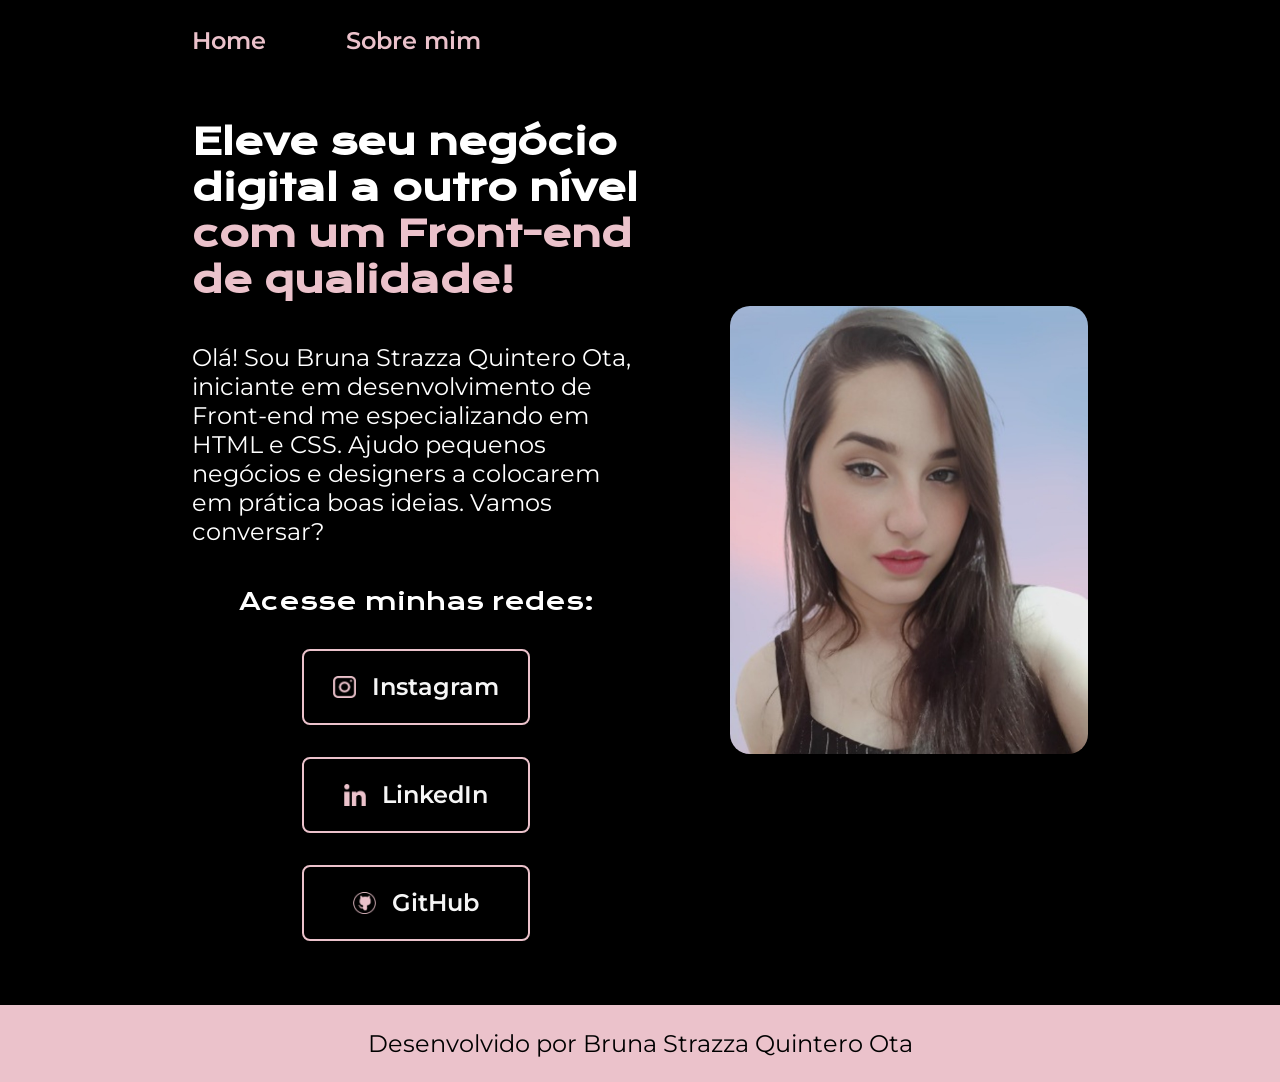
==== index.html @ 72a484f0 "Add files via upload" ====
<!DOCTYPE html>
<html lang="pt-br">
<head>
    <meta charset="UTF-8">
    <meta name="viewport" content="width=device-width, initial-scale=1.0">
    <title>Portfolio</title>
    <link rel="stylesheet" href="./styles/style.css">
</head>
<body>
    <header class="cabecalho">
        <nav class="cabecalho__menu">
            <a class="cabecalho__menu__link" href="index.html">Home</a>
            <a class="cabecalho__menu__link" href="about.html">Sobre mim</a>
        </nav>
    </header>
    <main class="apresentacao">
        <section class="apresentacao__conteudo">
            <h1 class="apresentacao__conteudo__titulo">Eleve seu negócio digital a outro nível <strong class="titulo-destaque">com um Front-end de qualidade!</strong></h1>
            <p class="apresentacao__conteudo__texto">Olá! Sou Bruna Strazza Quintero Ota, iniciante em desenvolvimento de Front-end me especializando em HTML e CSS. Ajudo pequenos negócios e designers a colocarem em prática boas ideias. Vamos conversar?</p>
            <div class="apresentacao__links">
                <h2 class="apresentacao__links__subtitulo">Acesse minhas redes:</h2>
                <a class="apresentacao__links__link" href="https://instagram.com/bruh_sqp">
                    <img class="apresentacao__links__link__imagem" src="./assets/instagram1.png" alt="logo instagram"> <!-- width="40" height="28"-->
                    Instagram
                </a>
                <a class="apresentacao__links__link" href="https://www.linkedin.com/in/bruna-strazza-quintero-ota-07046116a/">
                    <img class="apresentacao__links__link__imagem" src="./assets/linkdin1.png" alt="Logo LinkedIn"> <!-- width="40" height="25"-->
                    LinkedIn
                </a>
                <a class="apresentacao__links__link" href="https://github.com/Bruna-Strazza-Quintero-Ota">
                    <img class="apresentacao__links__link__imagem" src="./assets/github1.png" alt="Logo GitHub"> <!-- width="40" height="25"-->
                    GitHub
                </a>
            </div>
        </section>
        <img class="apresentacao__imagem" src="./assets/imagem2.jpeg" alt="Imagem Bruna" > <!--width="460" height="550"-->
    </main>
    <footer class="rodape">
        <p>Desenvolvido por Bruna Strazza Quintero Ota</p>
    </footer>
</body>

</html>
---- styles/style.css ----
@import url('https://fonts.googleapis.com/css2?family=Krona+One&family=Montserrat:ital,wght@0,100..900;1,100..900&display=swap');

:root {
    --cor-rosa: #ebc2cb ;
    --cor-preto: #000000;
    --cor-branco: #ffffff;
    --cor-roxo: #c4c2da;
    --cor-cinza-escuro: #272727;
    --cor-branco-2: #f6f6f6;

    --font-krona: 'Krona One', sans-serif;
    --font-Monts: 'Montserrat', sans-serif;

}

* {
    margin: 0;
    padding: 0;
}

.cabecalho {
    padding: 2% 0% 0% 15%;
}

.cabecalho__menu {
    display: flex;
    gap: 80px;
}

.cabecalho__menu__link {
    font-family: var(--font-Monts);
    font-size: 1.5rem; /*24px*/
    font-weight: 600;
    color: var(--cor-rosa);
    text-decoration: none;
}

.cabecalho__menu__link:hover {
    color: var(--cor-roxo);
}

body {
    /* height: 100vh; */
    box-sizing: border-box;
    background-color: var(--cor-preto);
    color: var(--cor-branco);
}

.apresentacao {
    padding: 5% 15%;
    display: flex;
    align-items: center;
    justify-content: space-between;
    gap: 82px;
}

.apresentacao__conteudo {
    width: 50%;
    display: flex;
    flex-direction: column;
    gap: 40px;
}

.apresentacao__conteudo__titulo {
    font-size: 2.25rem; /* =36px (tamanho no figma) / 16(Valor de 1 REM ) */
    font-family: var(--font-krona);
}

.apresentacao__conteudo__texto {
    font-size: 1.5rem; /*24px*/
    font-family: var(--font-Monts);
    font-weight: 400;
}

.titulo-destaque {
    color: var(--cor-rosa);
   
}

.titulo-destaque:hover {
    color: var(--cor-roxo);
}


.apresentacao__links {
    display: flex;
    flex-direction: column ;
    justify-content: space-between;
    align-items: center;
    gap: 32px;
}

.apresentacao__links__subtitulo{
    font-family: var(--font-krona);
    font-weight: 400;
}

.apresentacao__links__link {
    /* background-color: #ebc2cb; */
    display: flex;
    justify-content: center;
    gap: 16px;
    border: 2px solid var(--cor-rosa);
    width: 50%;
    text-align: center;
    align-items: center;
    border-radius: 8px;
    font-family: var(--font-Monts);
    font-size: 1.5rem;/*24px*/
    font-weight: 600;
    padding: 21.5px 0;
    text-decoration: none;
    color: var(--cor-branco-2);
}

.apresentacao__links__link:hover {
    border: 2px solid var(--cor-roxo);
    color: var(--cor-rosa);
    background-color: var(--cor-cinza-escuro);
    font-size: 1,625rem; /*26px*/ 
    padding: 22px;
    border-radius: 8px;
    /* cursor: pointer; */
}

.apresentacao__imagem {
    border-radius: 20px;
    overflow: hidden; 
    width: 40%;
    
}

.apresentacao__links__link__imagem {
    width: 10%;
}

.rodape {
    padding: 24px; 
    background-color: var(--cor-rosa);
    color: var(--cor-preto);
    text-align: center;
    font-family: var(--font-Monts);
    font-size: 1.5rem;
    font-weight: 400;
}

@media (max-width:1200px) {

    .cabecalho {
        padding: 10%;
    }

    .cabecalho__menu {
        justify-content: center;
    }

    .apresentacao {
        flex-direction: column-reverse;
        padding: 5%;
    }

    .apresentacao__conteudo {
        width: auto;
    }
}
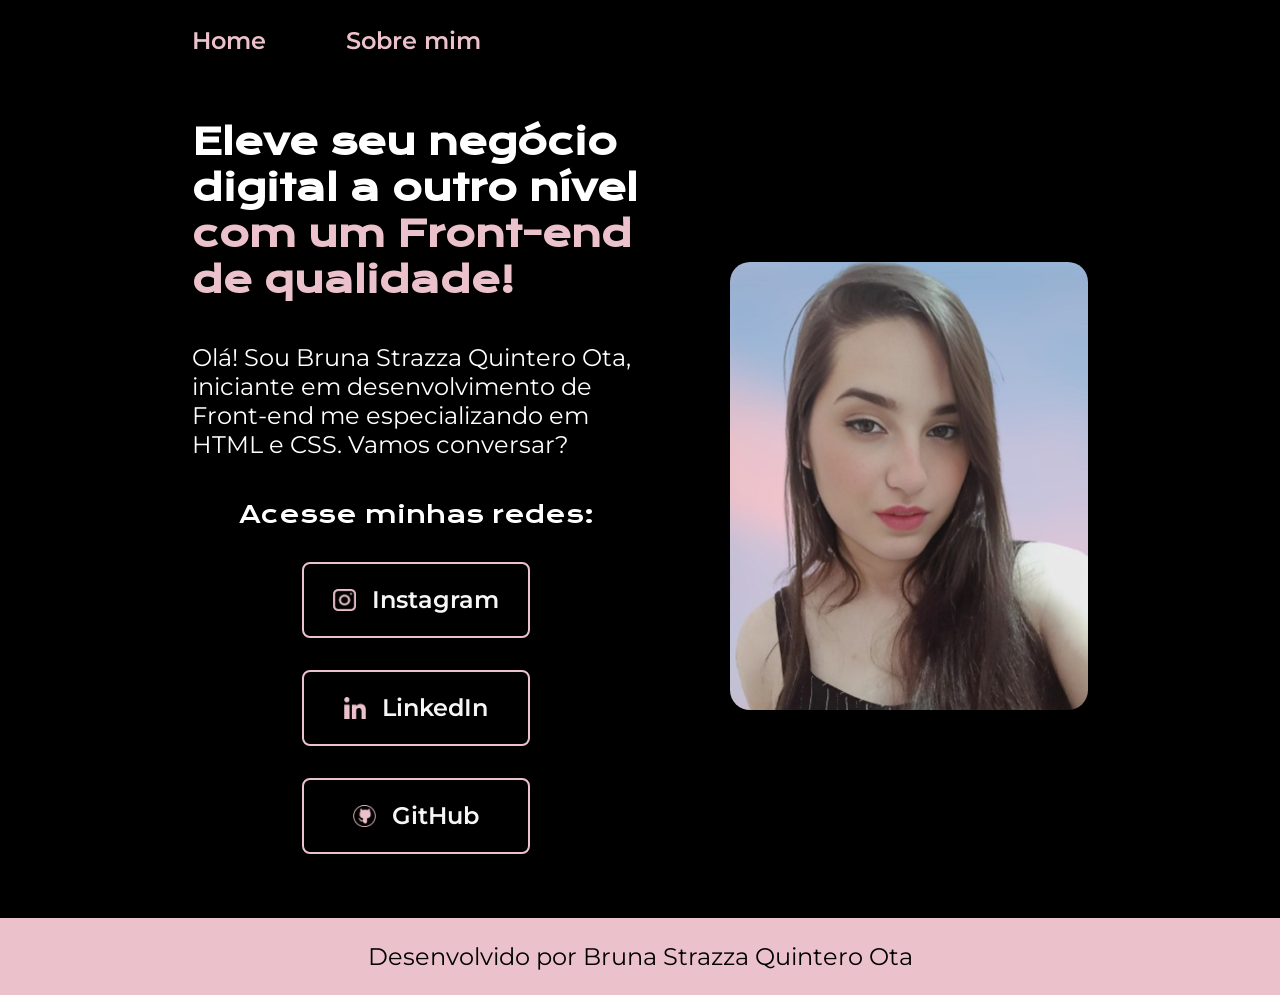
==== commit 21541f45: "Update index.html" ====
--- a/index.html
+++ b/index.html
@@ -16,7 +16,7 @@
     <main class="apresentacao">
         <section class="apresentacao__conteudo">
             <h1 class="apresentacao__conteudo__titulo">Eleve seu negócio digital a outro nível <strong class="titulo-destaque">com um Front-end de qualidade!</strong></h1>
-            <p class="apresentacao__conteudo__texto">Olá! Sou Bruna Strazza Quintero Ota, iniciante em desenvolvimento de Front-end me especializando em HTML e CSS. Ajudo pequenos negócios e designers a colocarem em prática boas ideias. Vamos conversar?</p>
+            <p class="apresentacao__conteudo__texto">Olá! Sou Bruna Strazza Quintero Ota, iniciante em desenvolvimento de Front-end me especializando em HTML e CSS. Vamos conversar?</p>
             <div class="apresentacao__links">
                 <h2 class="apresentacao__links__subtitulo">Acesse minhas redes:</h2>
                 <a class="apresentacao__links__link" href="https://instagram.com/bruh_sqp">
@@ -40,4 +40,4 @@
     </footer>
 </body>
 
-</html>+</html>
